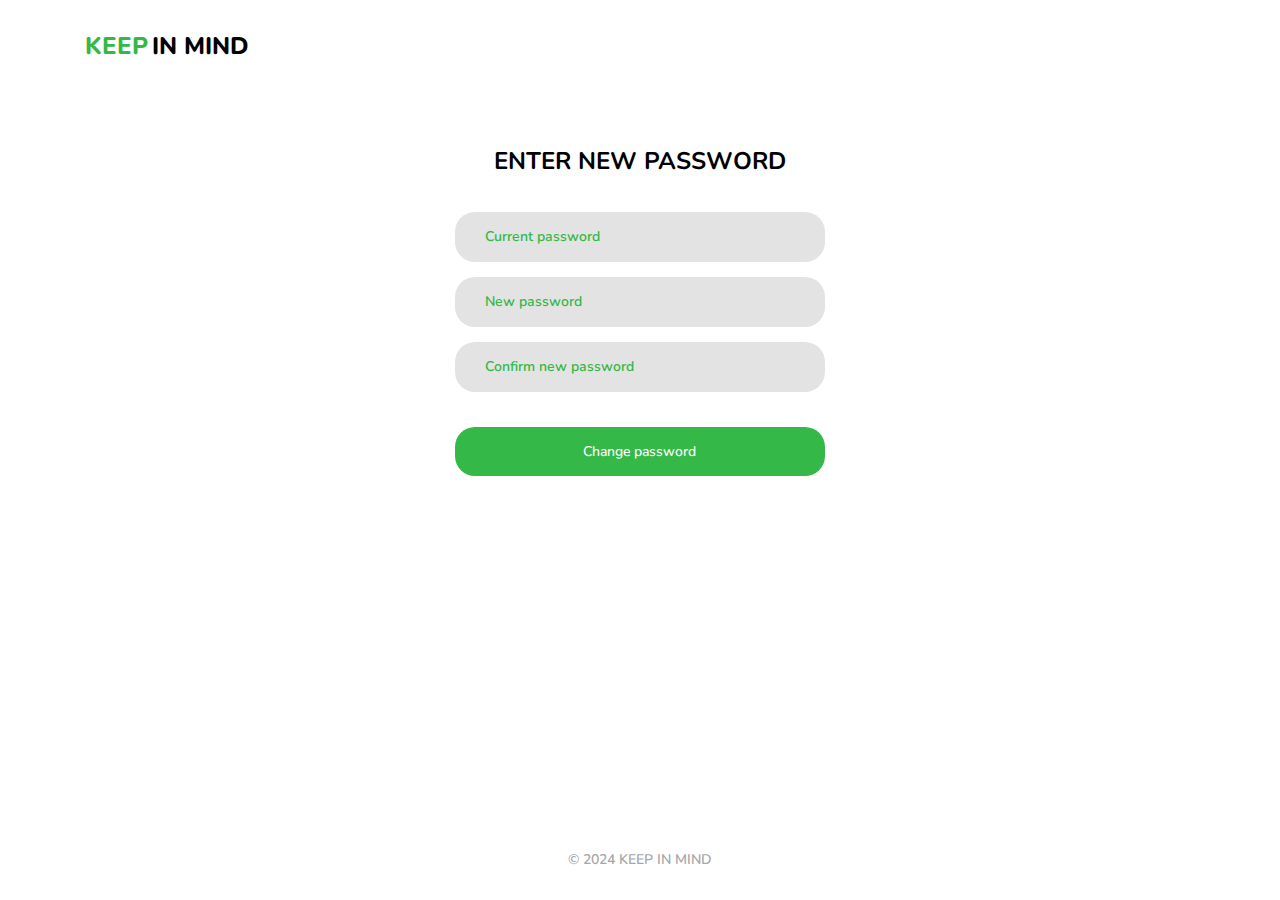
==== pages/change-password.html @ c6a0ab4d "lab 1" ====
<!DOCTYPE html>
<html lang="en">
<head>
    <meta charset="UTF-8">
    <meta name="viewport" content="width=device-width, initial-scale=1.0">
    <title>New password</title>

    <link rel="stylesheet" href="../css/style.css">
    <link rel="stylesheet" href="../css/authorization.css">
    <link rel="preconnect" href="https://fonts.googleapis.com">
    <link rel="preconnect" href="https://fonts.gstatic.com" crossorigin>
    <link href="https://fonts.googleapis.com/css2?family=Nunito:wght@200;300;400;500;600;700;800;900;1000&display=swap" rel="stylesheet">
</head>
<body>
    <div class="wrap">
        <header class="header">
            <div class="container">
                <div class="header__inner">
                    <div class="header__logo">
                        <a href="../index.html" class="header__logo__link">
                            <p>KEEP</p>
                            <p>IN MIND</p>
                        </a>
                    </div>
                </div>
            </div>
        </header>

        <main class="main">
            <div class="container">
                <div class="form__header">
                    <p class="page__header__text">ENTER NEW PASSWORD</p>
                </div>
                <form action="" class="authorization__form">
                    <input type="text" class="authorization__input" placeholder="Current password">
                    <input type="text" class="authorization__input" placeholder="New password">
                    <input type="text" class="authorization__input" placeholder="Confirm new password">
                    <button class="authorization__button">Change password</button>
                </form>
            </div>
        </main>

        <footer class="footer">
            <div class="container">
                <div class="footer__text">
                    <p>© 2024 KEEP IN MIND</p>
                </div>
            </div>
        </footer>
    </div>
</body>
</html>
---- css/style.css ----
* {
    padding: 0;
    margin: 0;
    box-sizing: border-box;
}

html,
body {
    height: 100%;
}

.wrap{
    min-height: 100%;
    display: flex;
    flex-direction: column;
}

.container{
    max-width: 1140px;
    padding: 0px 15px;
    margin: 0 auto;
}

input {
    outline:none;
}

input:focus::placeholder {
    color: transparent;
}

/* Header */

.header{
    padding: 30px 0px;
}

.header__inner{
    display: flex;
    justify-content: space-between;
    align-items: center;
}

.header__logo__link{
    text-decoration: none;
}

.header__logo__link p{
    display: inline;
    font-family: Nunito;
    font-weight: 800;
    font-size: 24px;
    color: #000000;
}

.header__logo p:first-child{
    color: #34b847;
}

.authorization__items{
    display: flex;
}

.authorization__item{
    list-style: none;
    margin-right: 15px;
    position: relative;
    font-family: Nunito;
    font-weight: 600;
    font-size: 14px;
    color: #34b847;
}

.authorization__item:last-child {
    margin-right: 0px;
}

.authorization__link{
    color: #000000;
    text-decoration: none;
}

.authorization__item::before {
    display: block;
    content: "";
    position: absolute;
    top: calc(100% + 4px);
    left: 50%;
    transform: translateX(-50%);
    width: 0px;
    height: 2px;
    background-color: #34b847;
    transition: 0.3s;
}
  
.authorization__item:hover::before {
    width: 25px;
}  

.header__profile {
    width: 40px;
    height: 40px;
    border-radius: 50%;
}

.header__profile a {
    display: block;
    width: 100%;
    height: 100%;
    object-fit: cover;
    overflow: hidden;
    border-radius: 50%;
}

.header__profile__image {
    width: 100%;
    height: auto;
}

/* Main */

.main{
    flex: 1 1 auto;
    position: relative;
}

/* Footer */

.footer{
    padding: 30px 0px;
}

.footer__text p{
    text-align: center;
    font-family: Nunito;
    font-weight: 600;
    font-size: 14px;
    line-height: 143%;
    color: #a7a7ab;
}

/* Buttons */

.button{
    display: inline-block;
    border-radius: 20px;
    padding: 10px 50px;
    background: #34b847;
    font-family: Nunito;
    font-weight: 600;
    font-size: 14px;
    color: #fff;
    text-decoration: none;
    transition: .3s ease-in-out;
}

.button:hover{
    background: #38A748;
}

.button.red {
    background: #FF5858;
}

.button.red:hover {
    background: #da5555;
}

/* Modules */
.module__status{
    width: 8px;
    height: 8px;
    border-radius: 50%;
}

.module__status.red{
    background: #FF5858;
}

.module__status.orange{
    background: #FFC658;
}

.module__status.green{
    background: #38A748;
}

.page__header__text {
    font-family: Nunito;
    font-weight: 700;
    font-size: 24px;
    line-height: 83%;
    color: #000;
}


@media (max-width: 500px) {
    .button{
        display: block;
        text-align: center;
        width: 80%;
        padding: 15px 50px;
        margin: auto;
    }
}
---- css/authorization.css ----
.form__header {
    margin-top: 60px;
    text-align: center;
}

.authorization__form {
    margin: 40px auto 0px auto;
    width: 33.33%;
}

.authorization__input {
    display: block;
    width: 100%;
    margin-bottom: 15px;
    padding: 15px 30px;
    border-radius: 20px;
    border: none;
    background: #e3e3e3;
    font-family: Nunito;
    font-weight: 600;
    font-size: 14px;
    line-height: 143%;
    color: #34b847;
}

.authorization__input::placeholder {
    color: #34b847;
}

.forgot__password__link {
    font-family: Nunito;
    font-weight: 600;
    font-size: 14px;
    line-height: 143%;
    text-decoration: underline;
    text-decoration-skip-ink: none;
    color: #34b847;
}

.authorization__button {
    width: 100%;
    border-radius: 20px;
    padding: 15px 40px;
    margin-top: 20px;
    cursor: pointer;
    border: none;
    font-family: Nunito;
    font-weight: 500;
    font-size: 14px;
    color: #fff;
    background: #34b847;
    transition: .3s ease-in-out;
}  

.authorization__button:hover {
    background: #38A748;
}

@media (max-width: 1000px) {
    .authorization__form {
        width: 70%;
    }
}

@media (max-width: 500px) {
    .authorization__form {
        width: 100%;
    }
}
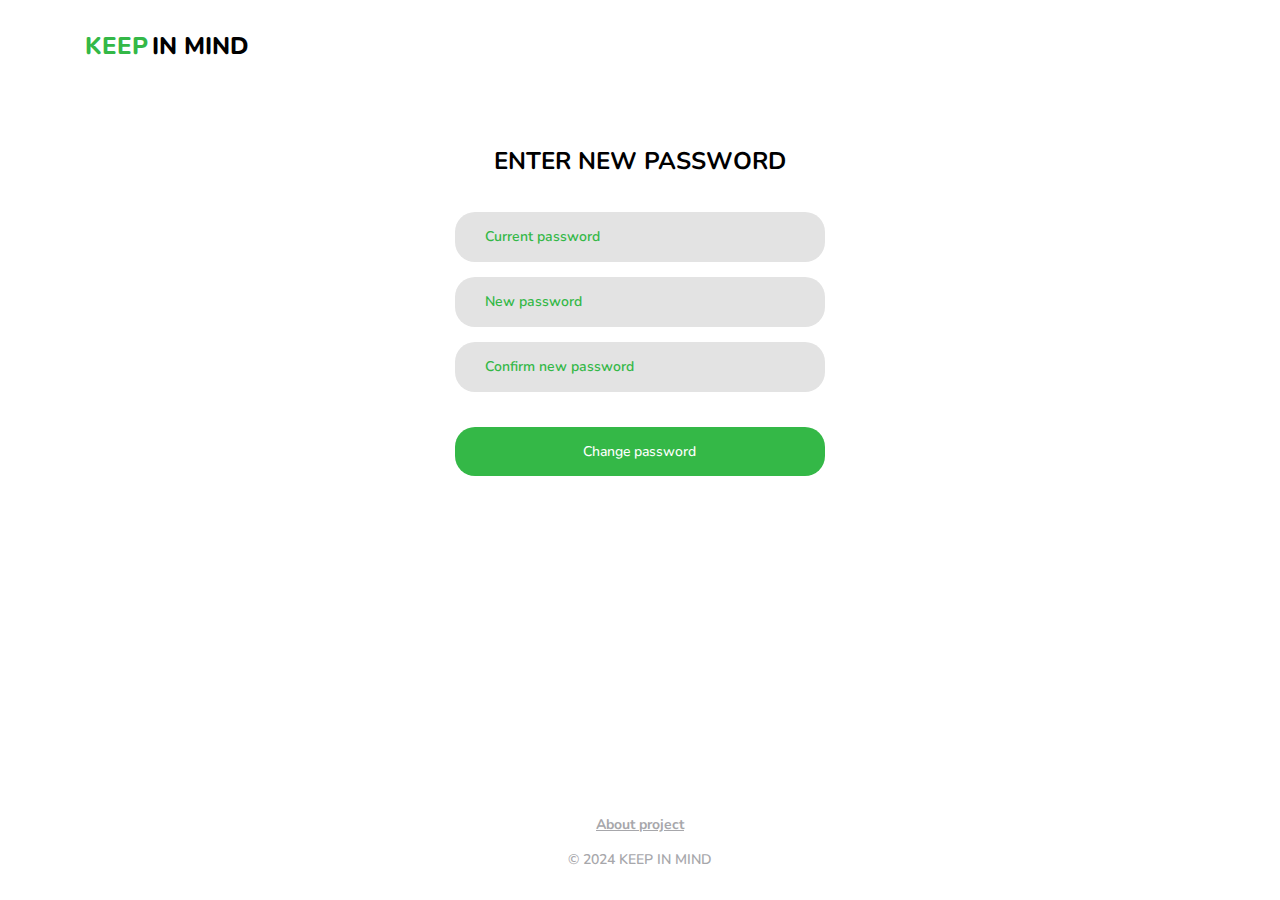
==== commit eac1c4f8: "Lab 1 ver.2" ====
--- a/pages/change-password.html
+++ b/pages/change-password.html
@@ -42,6 +42,9 @@
 
         <footer class="footer">
             <div class="container">
+                <div class="about__href__item">
+                    <a href="about.html" class="about__href">About project</a>
+                </div>
                 <div class="footer__text">
                     <p>© 2024 KEEP IN MIND</p>
                 </div>
--- a/css/style.css
+++ b/css/style.css
@@ -193,6 +193,20 @@
     color: #000;
 }
 
+.about__href__item {
+    text-align: center;
+    margin-bottom: 15px;
+}
+
+.about__href {
+    font-family: Nunito;
+    font-weight: 700;
+    font-size: 14px;
+    line-height: 143%;
+    color: #a7a7ab;
+}
+
+
 
 @media (max-width: 500px) {
     .button{
